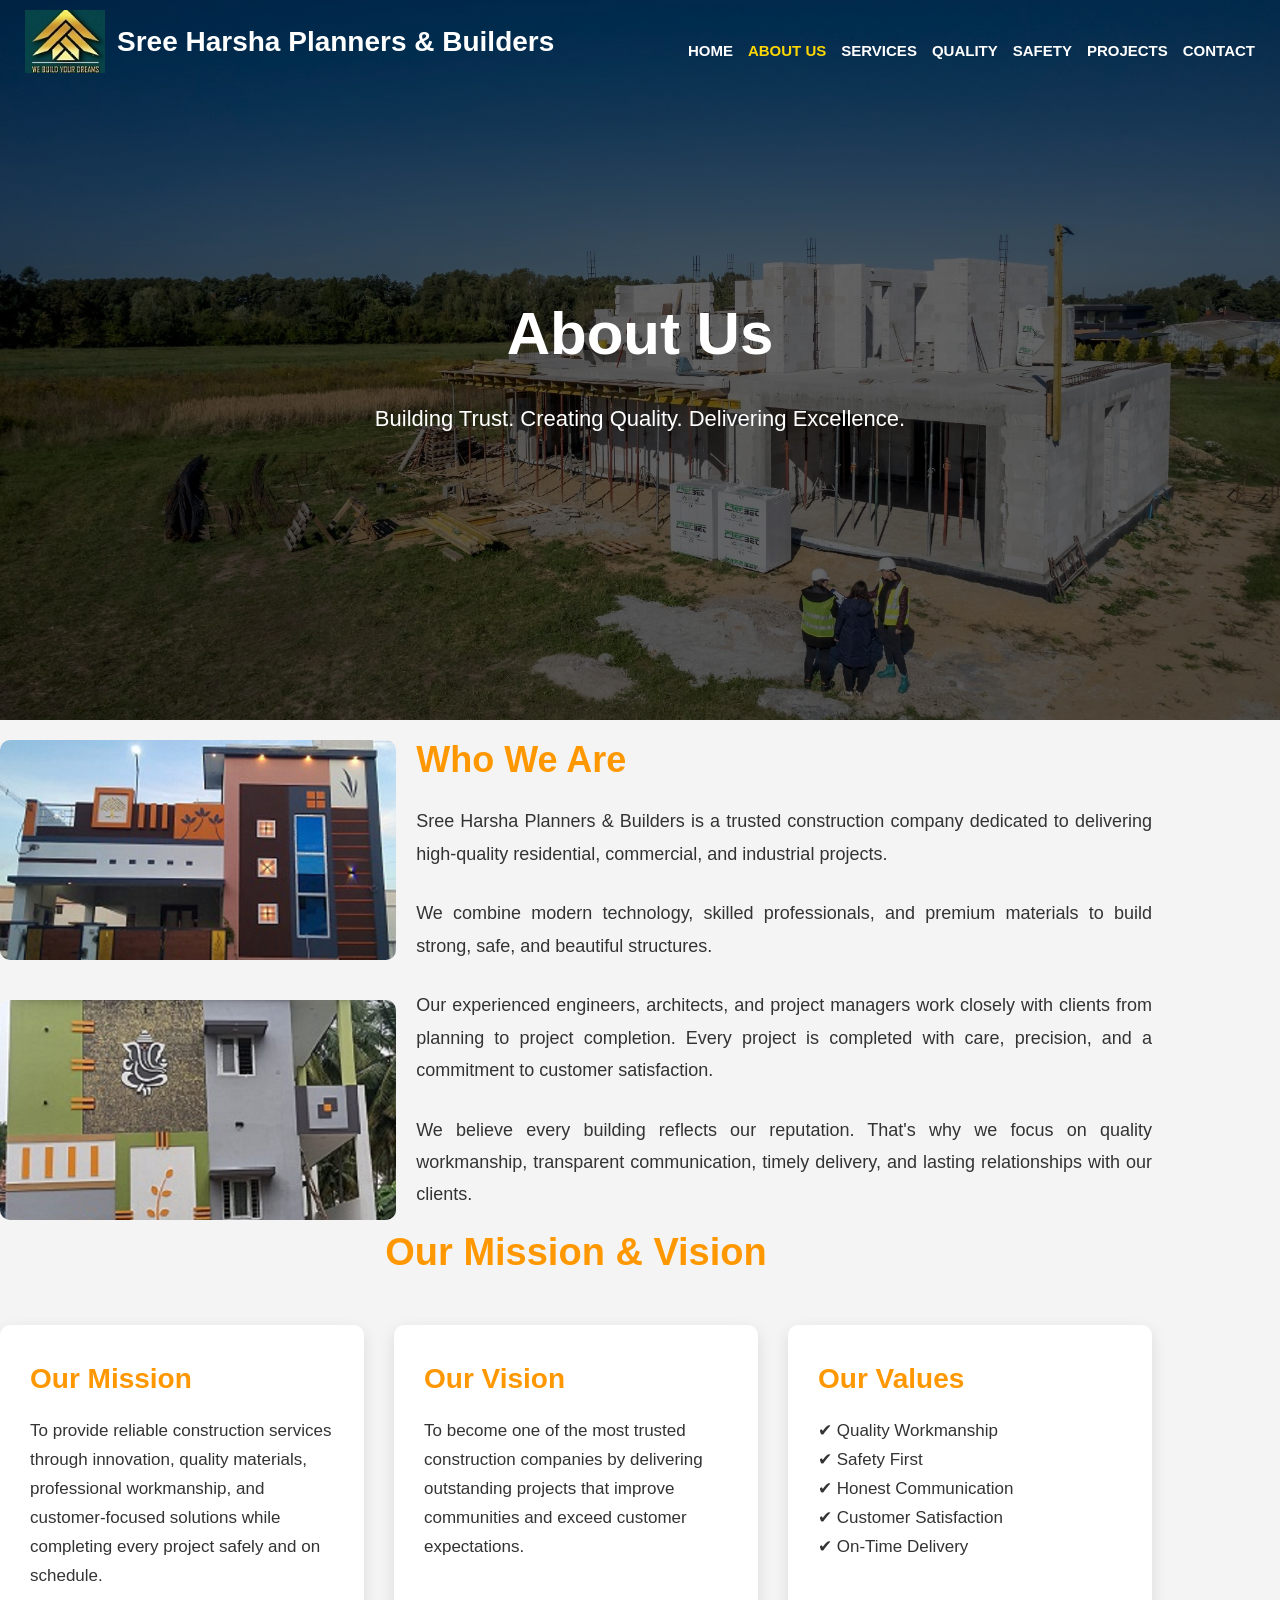
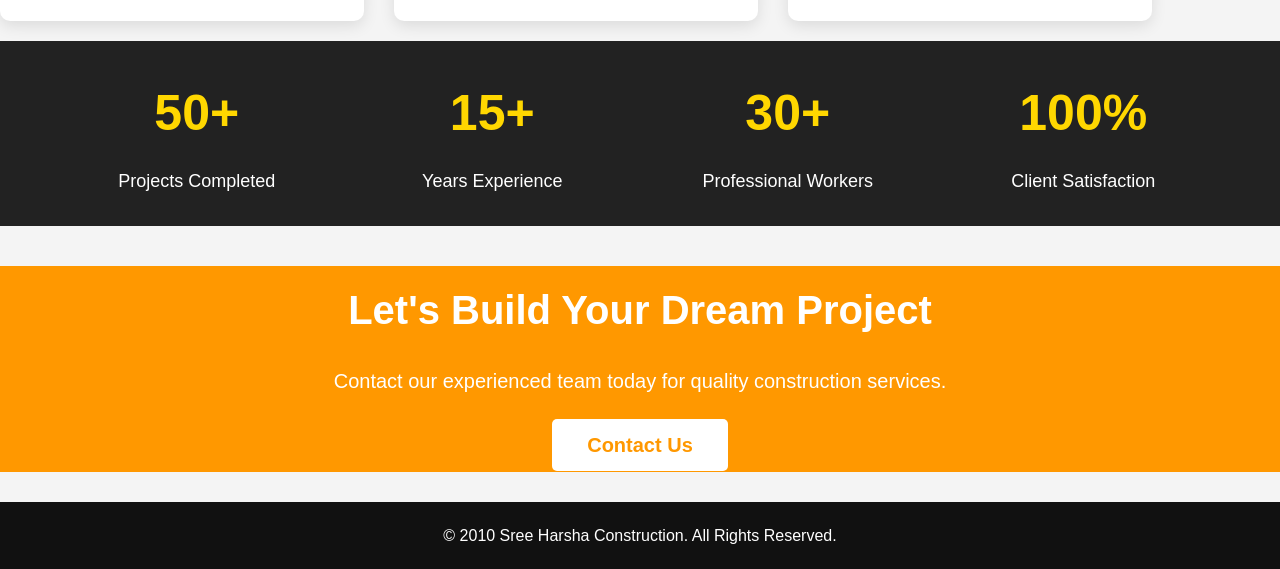
==== about.html @ 803ee84d "Update about.html" ====
<!DOCTYPE html>
<html lang="en">
<head>
<meta charset="UTF-8">
<meta name="viewport" content="width=device-width, initial-scale=1.0">
    <meta name="keywords" content="Sree Harsha Planners & Builders, construction company Erode, builders Erode, building contractors Erode, house builders Erode">
<meta name="description" content="Shree Harsha  Planners & Builders offers house construction, renovation, interior design, and building planning services in Erode and nearby areas.">
    <title>About Us | Construction in erode</title>
<style>
*{
    margin:0;
    padding:0;
    box-sizing:border-box;
    font-family:Arial, Helvetica, sans-serif;
}
body{
    background:#f4f4f4;
    color:#333;
    line-height:1.7;
}
header{    
background-image: linear-gradient(rgba(0,0,0,.6),rgba(0,0,0,.6)),
 url("images/about.jpg");
    background-size: cover;
  background-position: center;
    background-repeat: no-repeat;
    height:80vh;
    width:100%;
}
nav{
    position:absolute;
    top:0;
    left:0;
    width:100%;
    display:flex;
    justify-content:space-between;
    align-items:center;
    padding:10px 25px;
    background:transparent;
    z-index:1000;
 box-sizing:border-box;
}
/* Logo */
.logo a{
   display:flex;
    align-items:center;
     text-decoration:none;    
   }
.logo img{   
 width:80px;    
height:auto;
    display:block;
}
.logo h2{
 color:#ffffff;
    font-size:28px;
 margin-left:12px;
white-space:nowrap;
}
/* Menu */
nav ul{
    list-style:none;
    display:flex;
 margin-top:18px;
    gap:15px;        /* Decrease gap between menu items */
    }

nav ul li a{
    color:#ffffff;
    text-decoration:none;
    font-size:15px;
    font-weight:bold;
    transition:0.3s;
}
nav ul li a:hover,
nav ul li a.active{
    color:#FFD700;
}
.container{
    width:90%;
    max-width:1200px;
    margin-top:auto;
  
}
.hero{
    height:80vh;
    display:flex;
    justify-content:center;
    align-items:center;
    flex-direction:column;
    text-align:center;
}
.hero h1{
    color:#fff;
    font-size:60px;
    margin-bottom:15px;
}
.hero p{
    color:#fff;
    font-size:22px;
}
.about{
   display:flex;  
gap:20px;
    align-items:center;
  }
.about-images{
    width:35%;
    display:flex;   
 flex-direction:column;
      gap:20px;          
}
.about-images img{
    width:100%;
    height:220px;
    object-fit:cover;
    border-radius:10px;
       border-radius:10px;
    margin-top:20px;
}
.about-text{
   width:65%;
}
.about-text h2{
    color:#ff9800;
    margin-top:0;
    margin-bottom:15px;
    font-size:36px;
}
.about-text p{
  
    font-size:18px;
    text-align:justify;
    line-height:1.8;
}
.section-title{
    text-align:center;
    font-size:38px;
    color:#ff9800;
    margin-bottom:40px;
  }

.cards{
    display:grid;
    grid-template-columns:repeat(auto-fit,minmax(280px,1fr));
    gap:30px;
margin-bottom:20px;
}

.card{
    background:white;
    padding:30px;
    border-radius:10px;
    box-shadow:0 5px 15px rgba(0,0,0,.1);
    transition:.4s;
}

.card:hover{
    transform:translateY(-8px);
}

.card h3{
    color:#ff9800;
    margin-bottom:15px;
    font-size:28px;
}

.card p{
    font-size:17px;
}

.stats{
    background:#222;
    color:white;
    padding:20px 0;
margin-bottom:40px;
}

.stats-container{
    width:90%;
    margin:auto;
    display:grid;
    grid-template-columns:repeat(auto-fit,minmax(200px,1fr));
    text-align:center;
    gap:30px;
 margin-top:10px;
margin-bottom:10px;
}

.stat h2{
    color:#FFD700;
    font-size:50px;
}

.stat p{
    margin-top:10px;
    font-size:18px;
}

.cta{
    background:#ff9800;
    color:white;
    text-align:center;
    padding:10px 0px;

 margin-bottom:30px;
}

.cta h2{
    font-size:40px;
    margin-bottom:20px;
}

.cta p{
    font-size:20px;
    margin-bottom:30px;
}
.cta a{
    background:white;
    color:#ff9800;
    text-decoration:none;
    padding:15px 35px;
    border-radius:5px;
    font-size:20px;
    font-weight:bold;
}
footer{
    background:#111;
    color:white;
    text-align:center;
    padding:20px;
}
/* ==========================
   MOBILE RESPONSIVE
========================== */

@media (max-width:768px){

    /* ==========================
       HEADER
    ========================== */

    header{
height:600px;
    }
    /* ==========================
       NAVIGATION
    ========================== */

    nav{
        position:relative;
      flex-direction:column;
        padding:15px;
align-items:center;
        background:transparent;
    }
    /* ==========================
       LOGO
    ========================== */

    .logo{
  flex-direction:row;
        padding:0;
        margin-bottom:15px;
    }
    .logo img{
        width:65px;
      }

    .logo h2{
         font-size:21px;
        margin-left:8px;
       padding:0;
        white-space:normal;
    }
    /* ==========================
       MENU
    ========================== */

    nav ul{
          flex-direction:column;
        gap:10px;
        margin:0;
        }

    nav ul li{
        margin:0;
        }

    nav ul li a{
         font-size:16px;
    }

        /* ==========================
       HERO
    ========================== */

    .hero{
       position:absolute;
        height:auto;
        top:360px;
        padding:0 15px;
    }

    .hero h1{
        font-size:38px;
        line-height:1.2;
    }
    .hero p{
        font-size:17px;
        line-height:1.5;
    }
    .hero .btn{
        padding:12px 28px;
        font-size:16px;
    }
    /* ==========================
       MAIN CONTAINER
    ========================== */

    .container{
        width:100%;
        height:auto;
        min-height:0;
        margin:0;
        padding:0;
        display:block;
        box-sizing:border-box;
    }

    .left-side,
    .right-side{
        width:100%;
    }
    /* ==========================
       ABOUT SECTION
    ========================== */
    .about{
        width:100%;
        height:auto;
        min-height:0;
        margin:0;
        padding:20px 15px;
        display:flex;
        flex-direction:column;
        gap:15px;
        box-sizing:border-box;
    }

    .about-text{
        width:100%;
     }

    .about-text h2{
        font-size:30px;
        text-align:center;
        margin-top:150px;
    }

    .about-text p{
        width:100%;
        font-size:17px;
        line-height:1.7;
        text-align:center;
        margin-bottom:10px;
    }
    /* ==========================
       ABOUT IMAGES
    ========================== */
    .about-images{
        width:100%;
        order:2;
        display:flex;
        flex-direction:column;
        gap:10px;
        margin:0;
        padding:0;
    }

    .about-images img{
        width:100%;
        height:auto;
        max-height:300px;
        object-fit:cover;
        display:block;
    }
    /* ==========================
       COMMON SECTIONS
    ========================== */

    section{
        width:100%;
        padding:40px 20px;
        margin:0;
        box-sizing:border-box;
    }

    section h2{
        font-size:30px;
    }

    .section-title{
        font-size:27px;
    }
    /* ==========================
       CARDS
    ========================== */

    .cards{
        flex-direction:column;
        align-items:center;
        gap:20px;
        padding:20px 0;
        text-align:center;
    }

    .card{
        width:100%;
        max-width:350px;
        padding:20px;
        box-sizing:border-box;
    }

    .card h3{
        font-size:22px;
    }

    .card p{
        font-size:15px;
    }
    /* ==========================
       STATS
    ========================== */

    .stats-container{
        grid-template-columns:1fr;
    }
    .stat h2{
        font-size:32px;
    }

    .stat p{
        font-size:15px;
    }


    /* ==========================
       CTA
    ========================== */

    .cta{
        padding:30px 15px;
    }

    .cta h2{
        font-size:26px;
    }

    .cta p{
        font-size:15px;
    }

    .cta a{
        display:inline-block;
        font-size:15px;
        padding:10px 20px;
    }


    /* ==========================
       FOOTER
    ========================== */

    footer{
        width:100%;
        padding:20px 15px;
        font-size:13px;
        box-sizing:border-box;
    }

    footer h2{
        font-size:22px;
    }

    footer p{
        font-size:14px;
    }

}
</style>
</head>

<body>

<header>
 <!-- Navigation -->
    <nav>
       <!-- Logo -->
       <div class="logo">
                <a href="index.html"> 
      <img src="images/logo.png" alt="Shree Harsha Builders & Planners">
  <h2>Sree Harsha Planners & Builders</h2>   
  </a>        
</div>     
  <!-- Menu -->
        <ul>
            <li><a href="index.html">HOME</a></li>         
  <li><a href="about.html" class="active">ABOUT US</a></li>     
       <li><a href="services.html">SERVICES</a></li>     
             <li><a href="quality.html" >QUALITY</a></li>                 
     <li><a href="safty.html">SAFETY</a></li>       
     <li><a href="projects.html">PROJECTS</a></li>   
         <li><a href="contact.html">CONTACT</a></li>
        </ul> 
  </nav>
<div class="hero">
<h1>About Us</h1>
<p>Building Trust. Creating Quality. Delivering Excellence.</p>
</div>
</section>
<div class="container">
<div class="about">
<div class="about-images">
<img src="images/IMG_20260610_184210.png" alt="Construction Company">
<img src="images/bg3.png" alt="Construction Company">
</div>
<div class="about-text">
<h2>Who We Are</h2>
<p>
Sree Harsha Planners & Builders is a trusted construction company dedicated to delivering
high-quality residential, commercial, and industrial projects. 
</p>
<br>
<p>
We combine modern technology, skilled professionals, and premium materials to build strong,
safe, and beautiful structures.
</p>
<br>
<p>
Our experienced engineers, architects, and project managers work closely with
clients from planning to project completion. Every project is completed with
care, precision, and a commitment to customer satisfaction.
</p>
<br>
<p>
We believe every building reflects our reputation. That's why we focus on
quality workmanship, transparent communication, timely delivery, and lasting
relationships with our clients.
</p>
    
</div>
</div>
</div>
<div class="container">
<h2 class="section-title">Our Mission & Vision</h2>
<div class="cards">
<div class="card">
<h3>Our Mission</h3>
<p>
To provide reliable construction services through innovation, quality materials,
professional workmanship, and customer-focused solutions while completing every
project safely and on schedule.
</p>
</div>

<div class="card">
<h3>Our Vision</h3>
<p>
To become one of the most trusted construction companies by delivering
outstanding projects that improve communities and exceed customer expectations.
</p>
</div>

<div class="card">
<h3>Our Values</h3>
<p>
&#10004; Quality Workmanship<br>
&#10004; Safety First<br>
&#10004; Honest Communication<br>
&#10004; Customer Satisfaction<br>
&#10004; On-Time Delivery
</p>
</div>

</div>

</div>

<section class="stats">

<div class="stats-container">

<div class="stat">
<h2>50+</h2>
<p>Projects Completed</p>
</div>

<div class="stat">
<h2>15+</h2>
<p>Years Experience</p>
</div>

<div class="stat">
<h2>30+</h2>
<p>Professional Workers</p>
</div>

<div class="stat">
<h2>100%</h2>
<p>Client Satisfaction</p>
</div>

</div>

</section>

<section class="cta">

<h2>Let's Build Your Dream Project</h2>

<p>
Contact our experienced team today for quality construction services.
</p>
<a href="contact.html">Contact Us</a>
</section>
<footer>
<p>&copy; 2010 Sree Harsha Construction. All Rights Reserved.</p>

</footer>

</body>
</html>
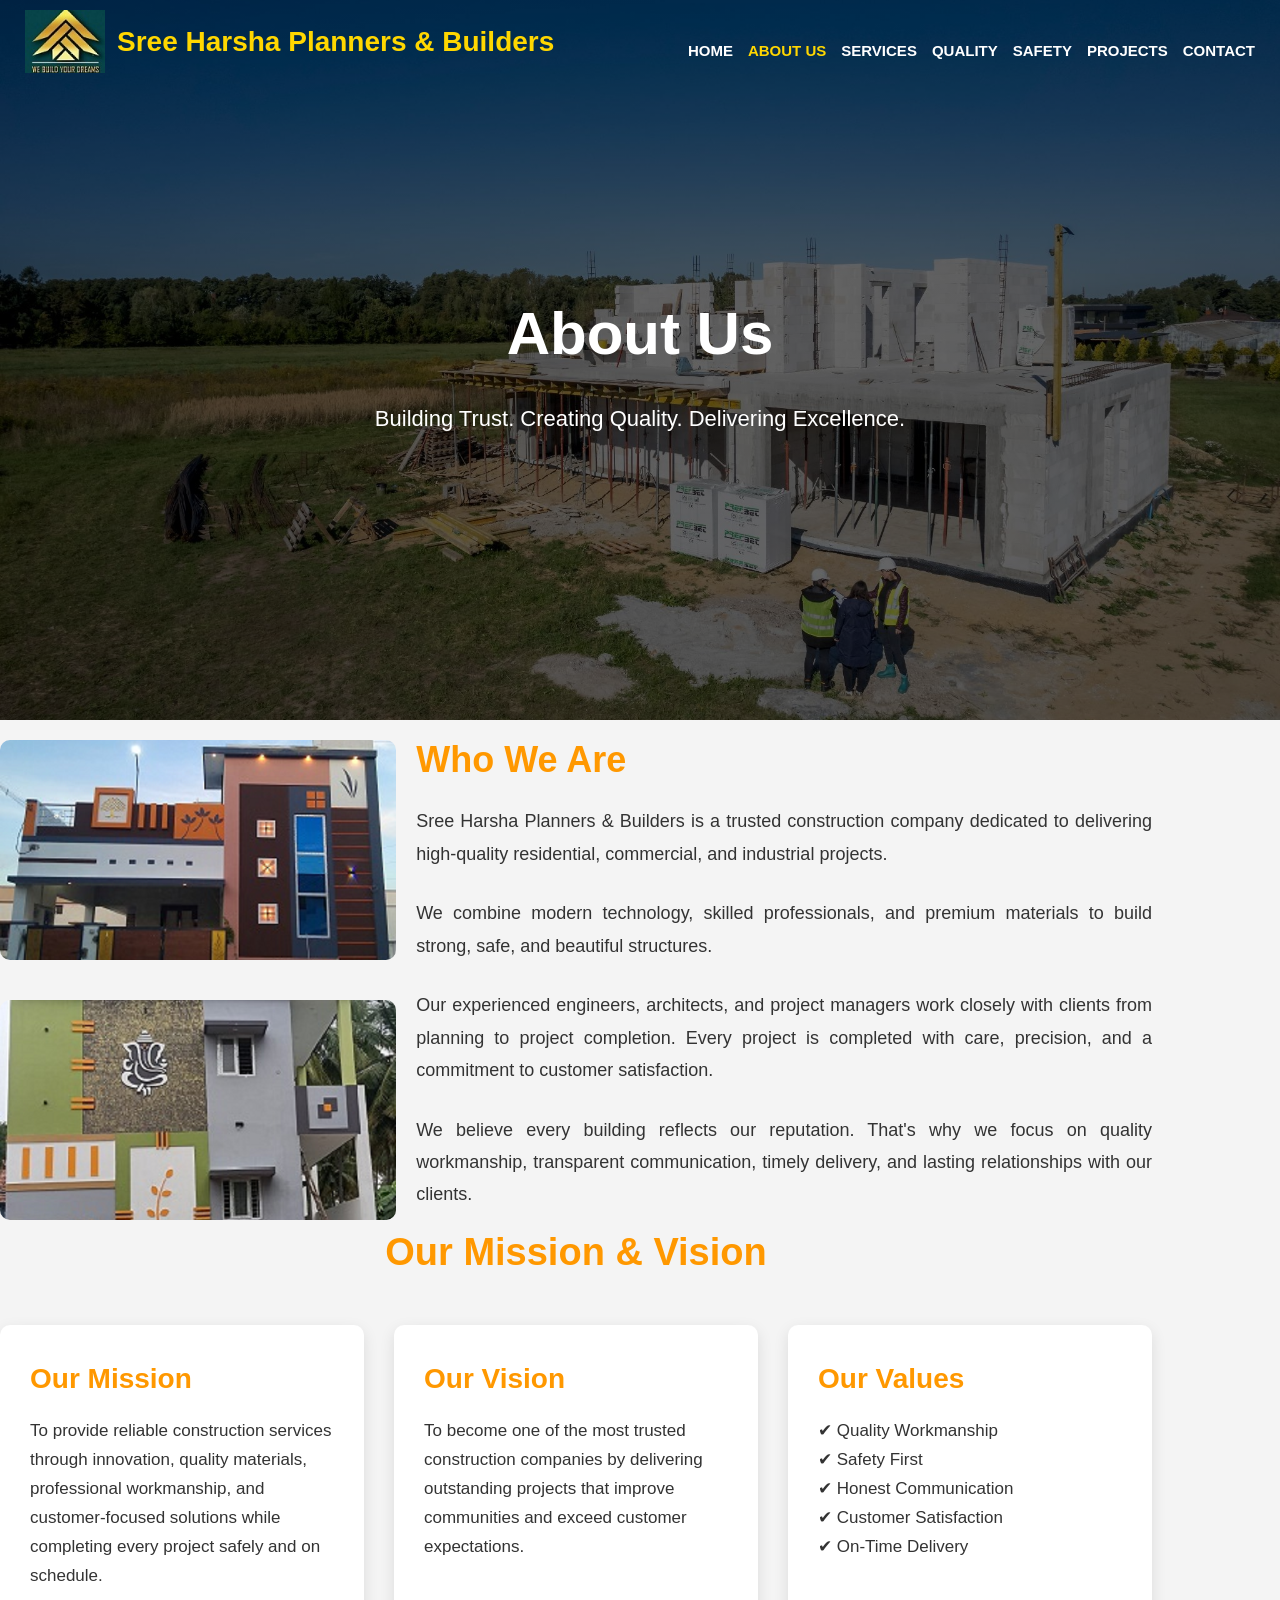
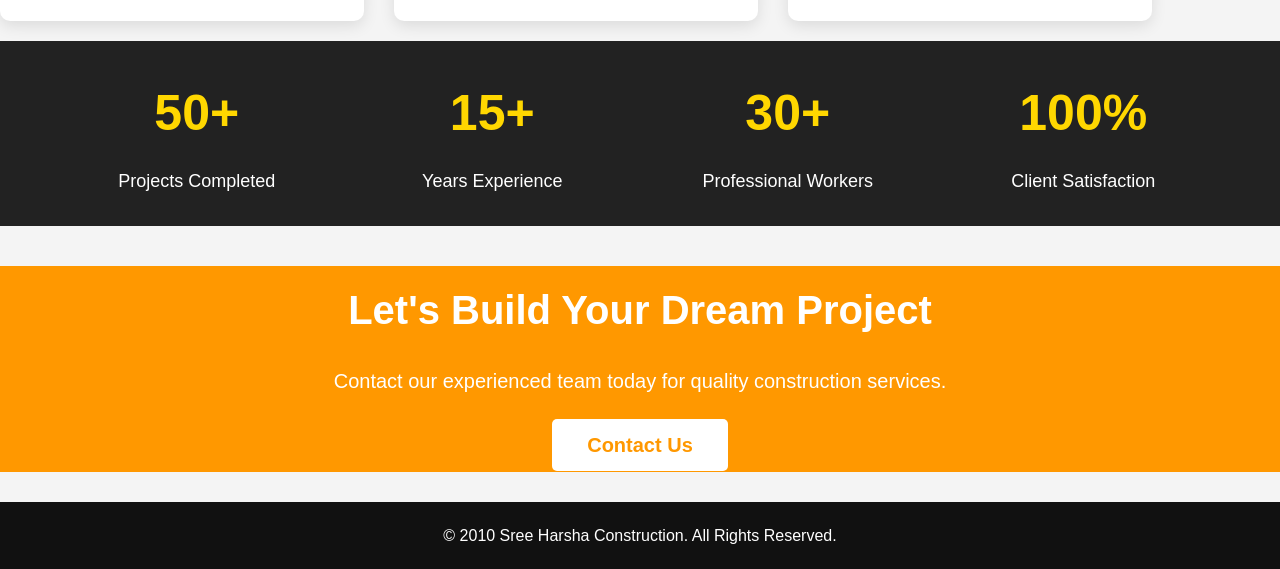
==== commit eca11b06: "Restore about.html to original state" ====
--- a/about.html
+++ b/about.html
@@ -52,7 +52,7 @@
     display:block;
 }
 .logo h2{
- color:#ffffff;
+ color:#FFD700;
     font-size:28px;
  margin-left:12px;
 white-space:nowrap;
@@ -298,7 +298,7 @@
     .hero{
        position:absolute;
         height:auto;
-        top:360px;
+        top:400px;
         padding:0 15px;
     }
 
@@ -319,10 +319,10 @@
     ========================== */
 
     .container{
-        width:100%;
+        width:90%;
         height:auto;
         min-height:0;
-        margin:0;
+        margin:10px auto;
         padding:0;
         display:block;
         box-sizing:border-box;
@@ -354,7 +354,7 @@
     .about-text h2{
         font-size:30px;
         text-align:center;
-        margin-top:150px;
+        margin-top:230px;
     }
 
     .about-text p{
@@ -433,7 +433,9 @@
     ========================== */
 
     .stats-container{
+    
         grid-template-columns:1fr;
+           margin:10px auto;
     }
     .stat h2{
         font-size:32px;
@@ -450,6 +452,7 @@
 
     .cta{
         padding:30px 15px;
+           margin:10px auto;
     }
 
     .cta h2{
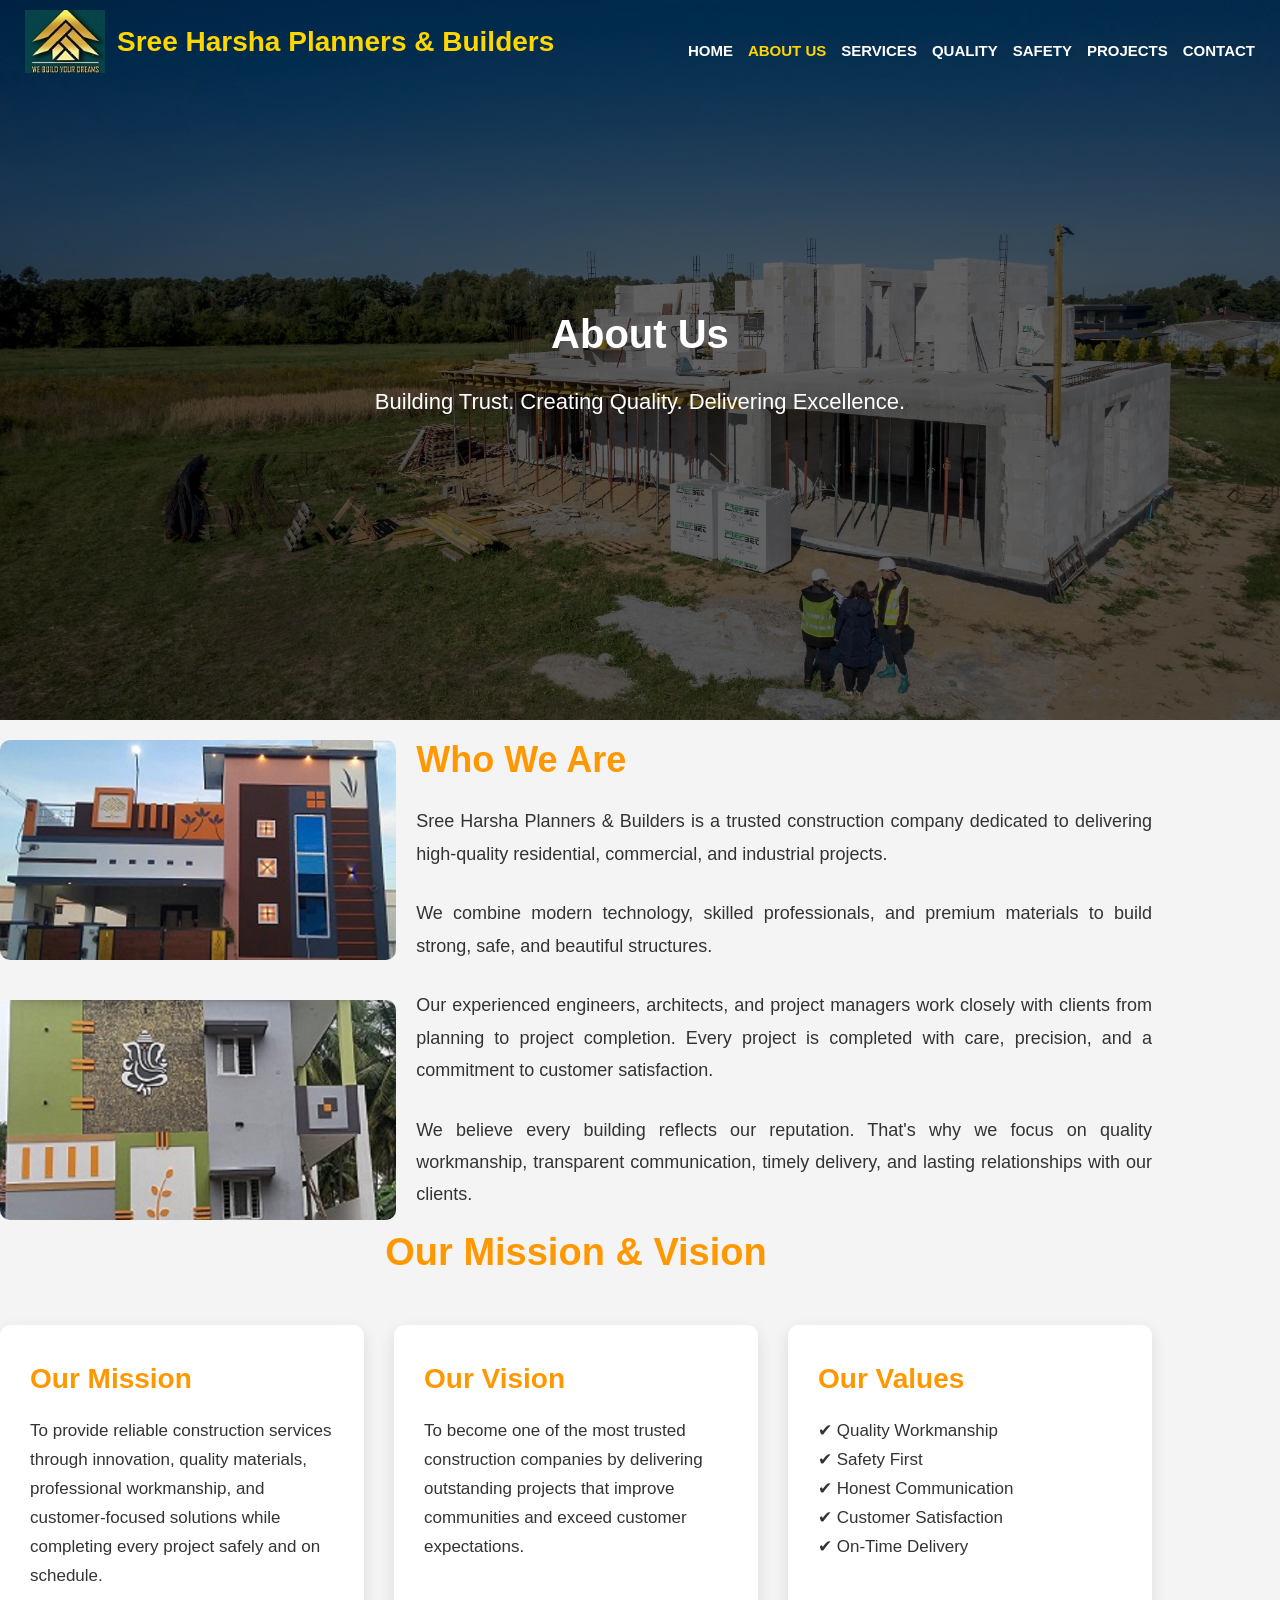
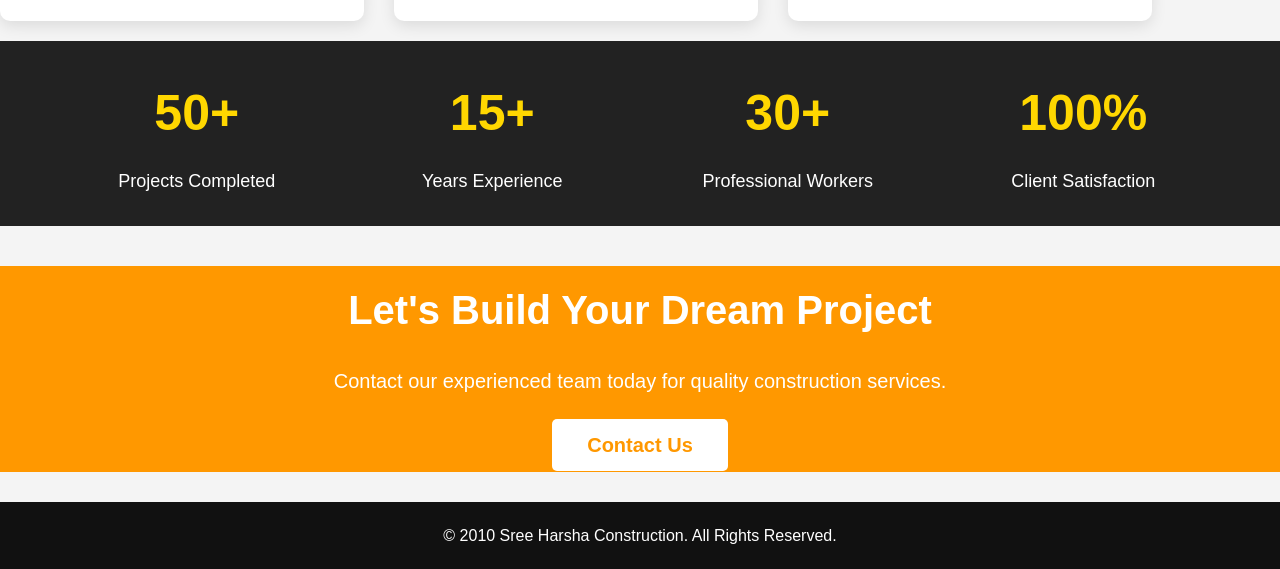
==== commit f75c5462: "Update about.html" ====
--- a/about.html
+++ b/about.html
@@ -53,7 +53,7 @@
 }
 .logo h2{
  color:#FFD700;
-    font-size:28px;
+    font-size:28px; 
  margin-left:12px;
 white-space:nowrap;
 }
@@ -92,7 +92,7 @@
 }
 .hero h1{
     color:#fff;
-    font-size:60px;
+    font-size:40px;
     margin-bottom:15px;
 }
 .hero p{
